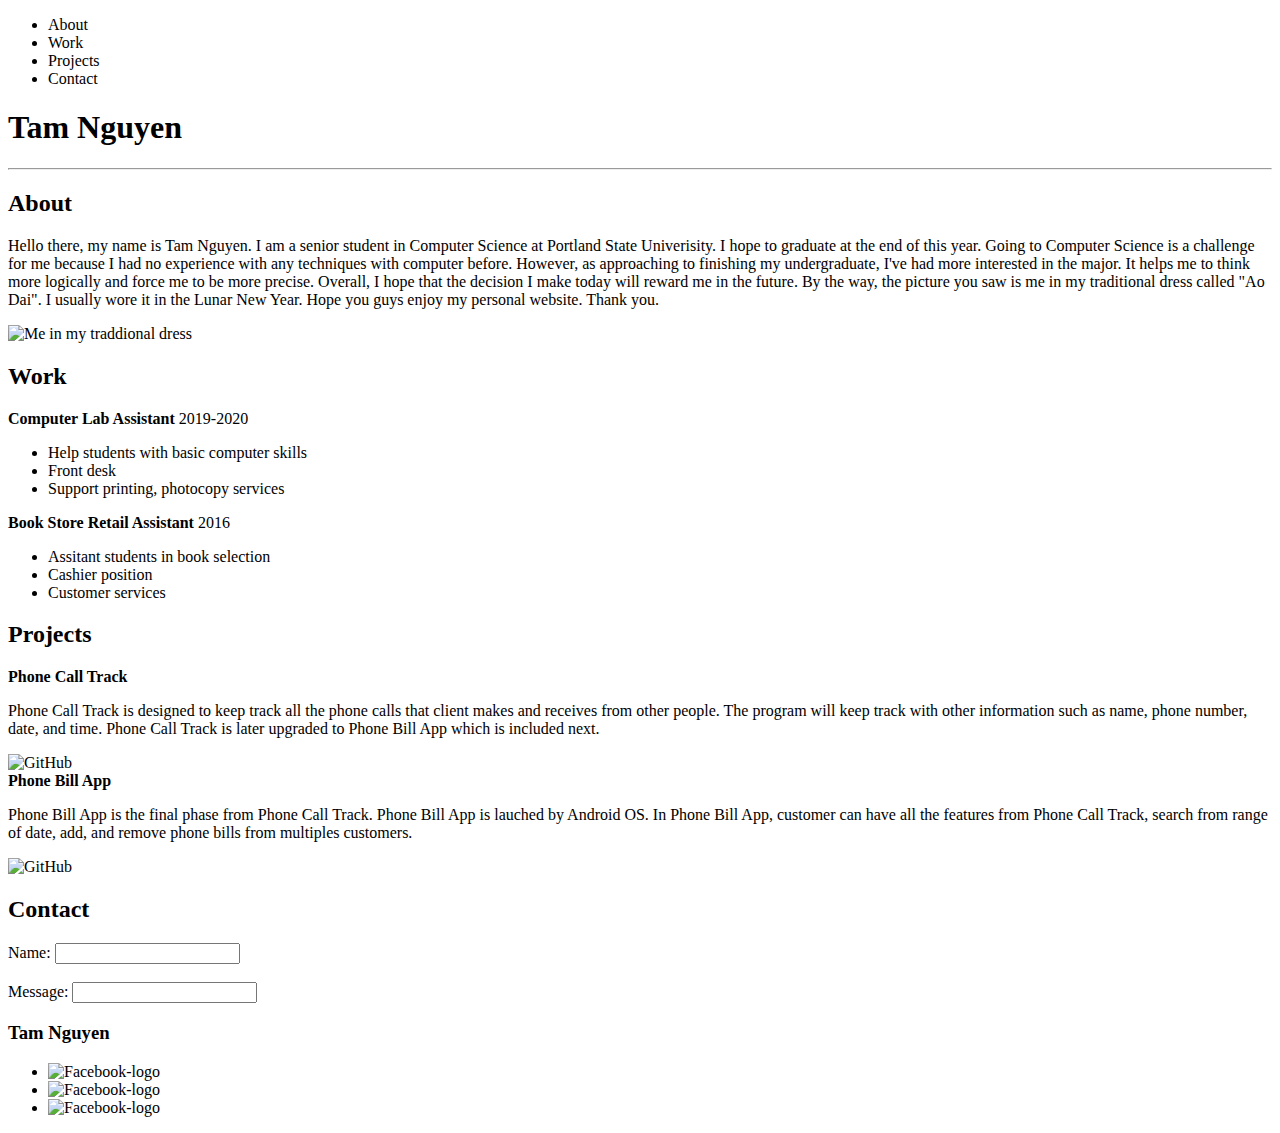
==== index.html @ 8776bc20 "Rename project.html to index.html" ====
<!DOCTYPE html>
<html lang="en">
<head>
    <meta charset="UTF-8">
    <meta http-equiv="X-UA-Compatible" content="IE=edge">
    <meta name="viewport" content="width=device-width, initial-scale=1.0">
    <title>Document</title>
</head>
<header>
    <nav>
        <ul>
            <li>About</li>
            <li>Work</li>
            <li>Projects</li>
            <li>Contact</li>
        </ul>
        <h1>Tam Nguyen</h1>
    </nav>
</header>
<hr>
<body>
    
    <section>
        <h2>About</h2>
        <p>
            Hello there, my name is Tam Nguyen. I am a senior student in Computer
            Science at Portland State Univerisity. I hope to graduate at the end of this year.
            Going to Computer Science is a challenge for me because I had no experience with any
            techniques with computer before. However, as approaching to finishing my undergraduate,
            I've had more interested in the major. It helps me to think more logically and
            force me to be more precise. Overall, I hope that the decision I make today will 
            reward me in the future. By the way, the picture you saw is me in my 
            traditional dress called "Ao Dai". I usually wore it in the Lunar New Year. 
            Hope you guys enjoy my personal website. Thank you.
        </p>
        <img src="..\images\MeInAoDai.jpg" 
         alt="Me in my traddional dress"
         width = "200"
         height="200"
        />
    </section>

    <section>
        <h2>Work</h2>
        <div>
            <div>
                <strong>Computer Lab Assistant</strong>
                <span>2019-2020</span>
                <ul>
                    <li>Help students with basic computer skills</li>
                    <li>Front desk </li>
                    <li>Support printing, photocopy services</li>
                </ul>
            </div>
            <div>
                <strong>Book Store Retail Assistant</strong>
                <span>2016</span>
                <ul>
                    <li>Assitant students in book selection</li>
                    <li>Cashier position</li>
                    <li>Customer services</li>
                </ul>
            </div>

        </div>
    </section>

    <section>
        <h2>Projects</h2>
        <div>
            <Strong>Phone Call Track</Strong>
            <p>
                Phone Call Track is designed to keep track all the phone calls 
                that client makes and receives from other people. The program will
                keep track with other information such as name, phone number, date,
                and time. Phone Call Track is later upgraded to Phone Bill App which
                is included next.
            </p>
            <img src="..\images\GitHub-logo.png" 
            alt="GitHub"
            width="30"
            height="30"
            />
        </div>

        <div>
            <Strong>Phone Bill App</Strong>
            <p>
                Phone Bill App is the final phase from Phone Call Track. Phone Bill App is 
                lauched by Android OS. In Phone Bill App, customer can have all the features
                from Phone Call Track, search from range of date, add, and remove phone bills 
                from multiples customers. 
                
            </p>
            <img src="..\images\GitHub-logo.png" 
            alt="GitHub"
            width="30"
            height="30"
            />
        </div>
    </section>

    <section>
        <form action="">
            <h2>Contact</h2>
            <div>
                <label for="name">Name:</label>
                <input type="text" name="name" id="name">
            </div>
            <br>
            <div>
                <label for="message">Message:</label>
                <input type="text" name="message" id="message">
            </div>
        </form>
        
    </section>
    <footer>
        <h3>Tam Nguyen</h3>
        <ul>
            <li> <img src="..\images\Facebook-logo.png" alt="Facebook-logo"
                  width = "40"
                  heigth = "40"
                  />
            </li>
            <li>
                <img src="..\images\GitHub-logo.png" alt="Facebook-logo"
                  width = "25"
                  heigth = "25"
                  />
            </li>
            <li>
                <img src="..\images\Instagram-logo.png" alt="Facebook-logo"
                  width = "40"
                  heigth = "40"
                  />
            </li>
        </ul>
    </footer>
</body>
</html>
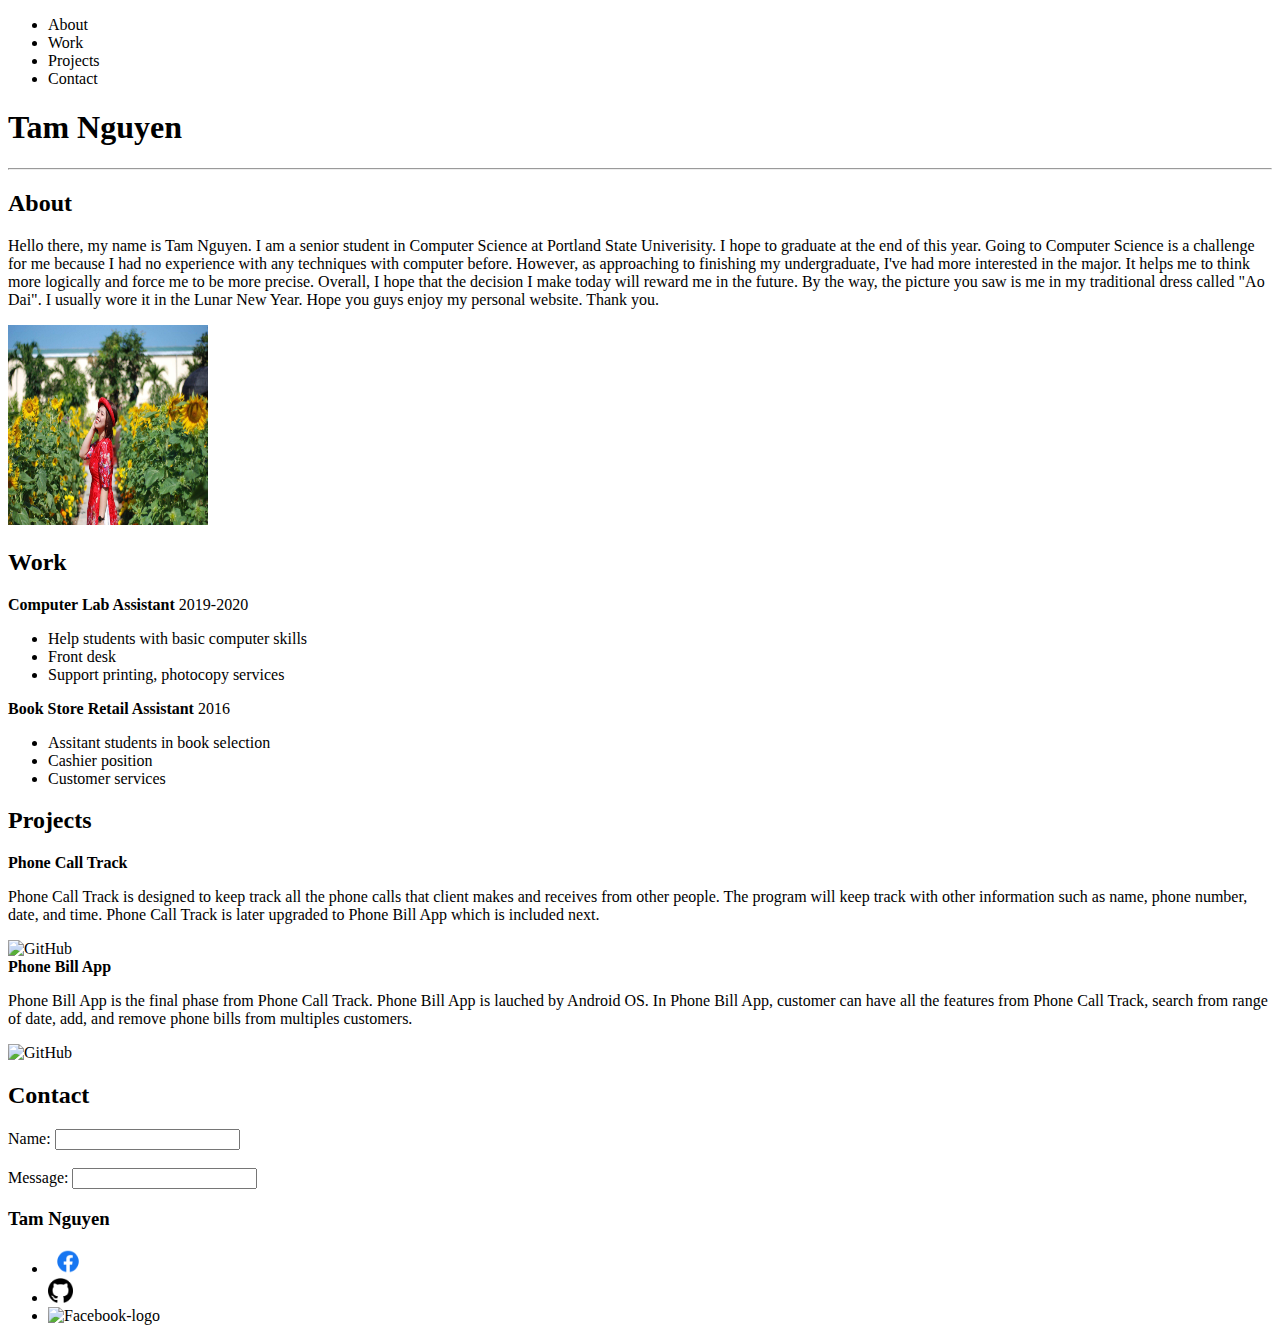
==== commit 3e324a8a: "Update index.html" ====
--- a/index.html
+++ b/index.html
@@ -33,7 +33,7 @@
             traditional dress called "Ao Dai". I usually wore it in the Lunar New Year. 
             Hope you guys enjoy my personal website. Thank you.
         </p>
-        <img src="..\images\MeInAoDai.jpg" 
+        <img src="MeInAoDai.jpg" 
          alt="Me in my traddional dress"
          width = "200"
          height="200"
@@ -118,19 +118,19 @@
     <footer>
         <h3>Tam Nguyen</h3>
         <ul>
-            <li> <img src="..\images\Facebook-logo.png" alt="Facebook-logo"
+            <li> <img src="Facebook-logo.png" alt="Facebook-logo"
                   width = "40"
                   heigth = "40"
                   />
             </li>
             <li>
-                <img src="..\images\GitHub-logo.png" alt="Facebook-logo"
+                <img src="GitHub-logo.png" alt="Facebook-logo"
                   width = "25"
                   heigth = "25"
                   />
             </li>
             <li>
-                <img src="..\images\Instagram-logo.png" alt="Facebook-logo"
+                <img src="Instagram-logo.png" alt="Facebook-logo"
                   width = "40"
                   heigth = "40"
                   />
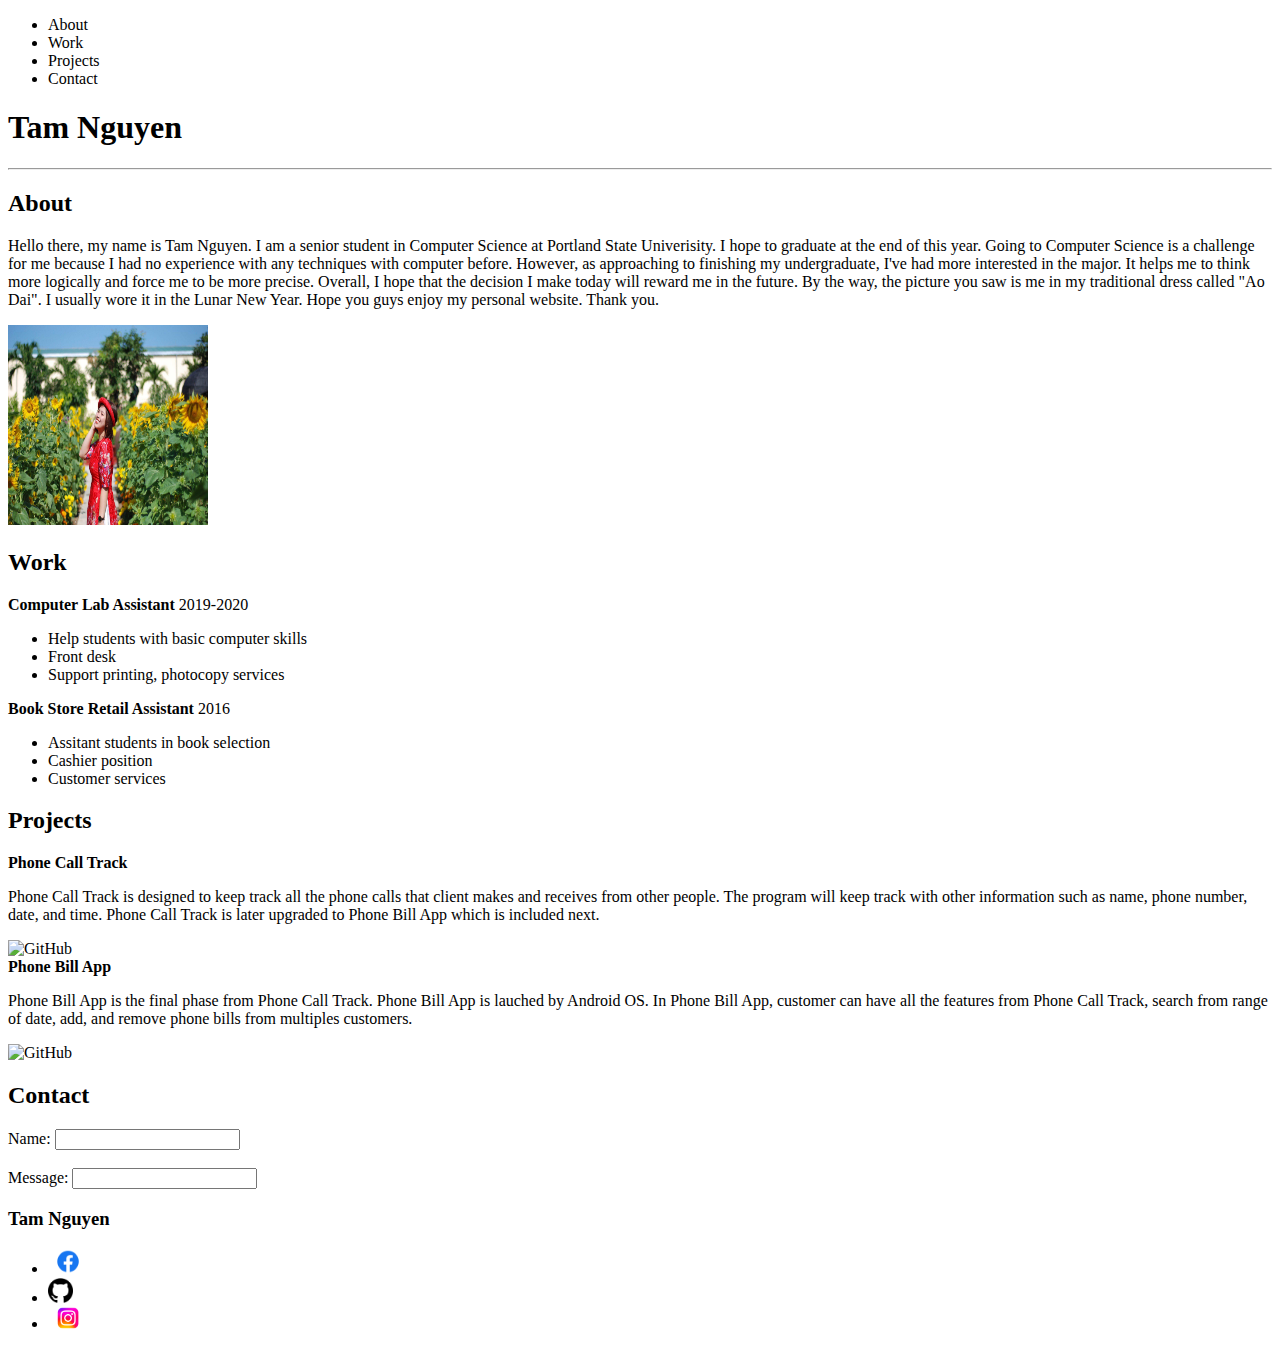
==== commit 60a189b8: "Update index.html" ====
--- a/index.html
+++ b/index.html
@@ -124,13 +124,13 @@
                   />
             </li>
             <li>
-                <img src="GitHub-logo.png" alt="Facebook-logo"
+                <img src="GitHub-logo.png" alt="GitHub-logo"
                   width = "25"
                   heigth = "25"
                   />
             </li>
             <li>
-                <img src="Instagram-logo.png" alt="Facebook-logo"
+                <img src="Instagram-Logo.png" alt="Instagram-logo"
                   width = "40"
                   heigth = "40"
                   />
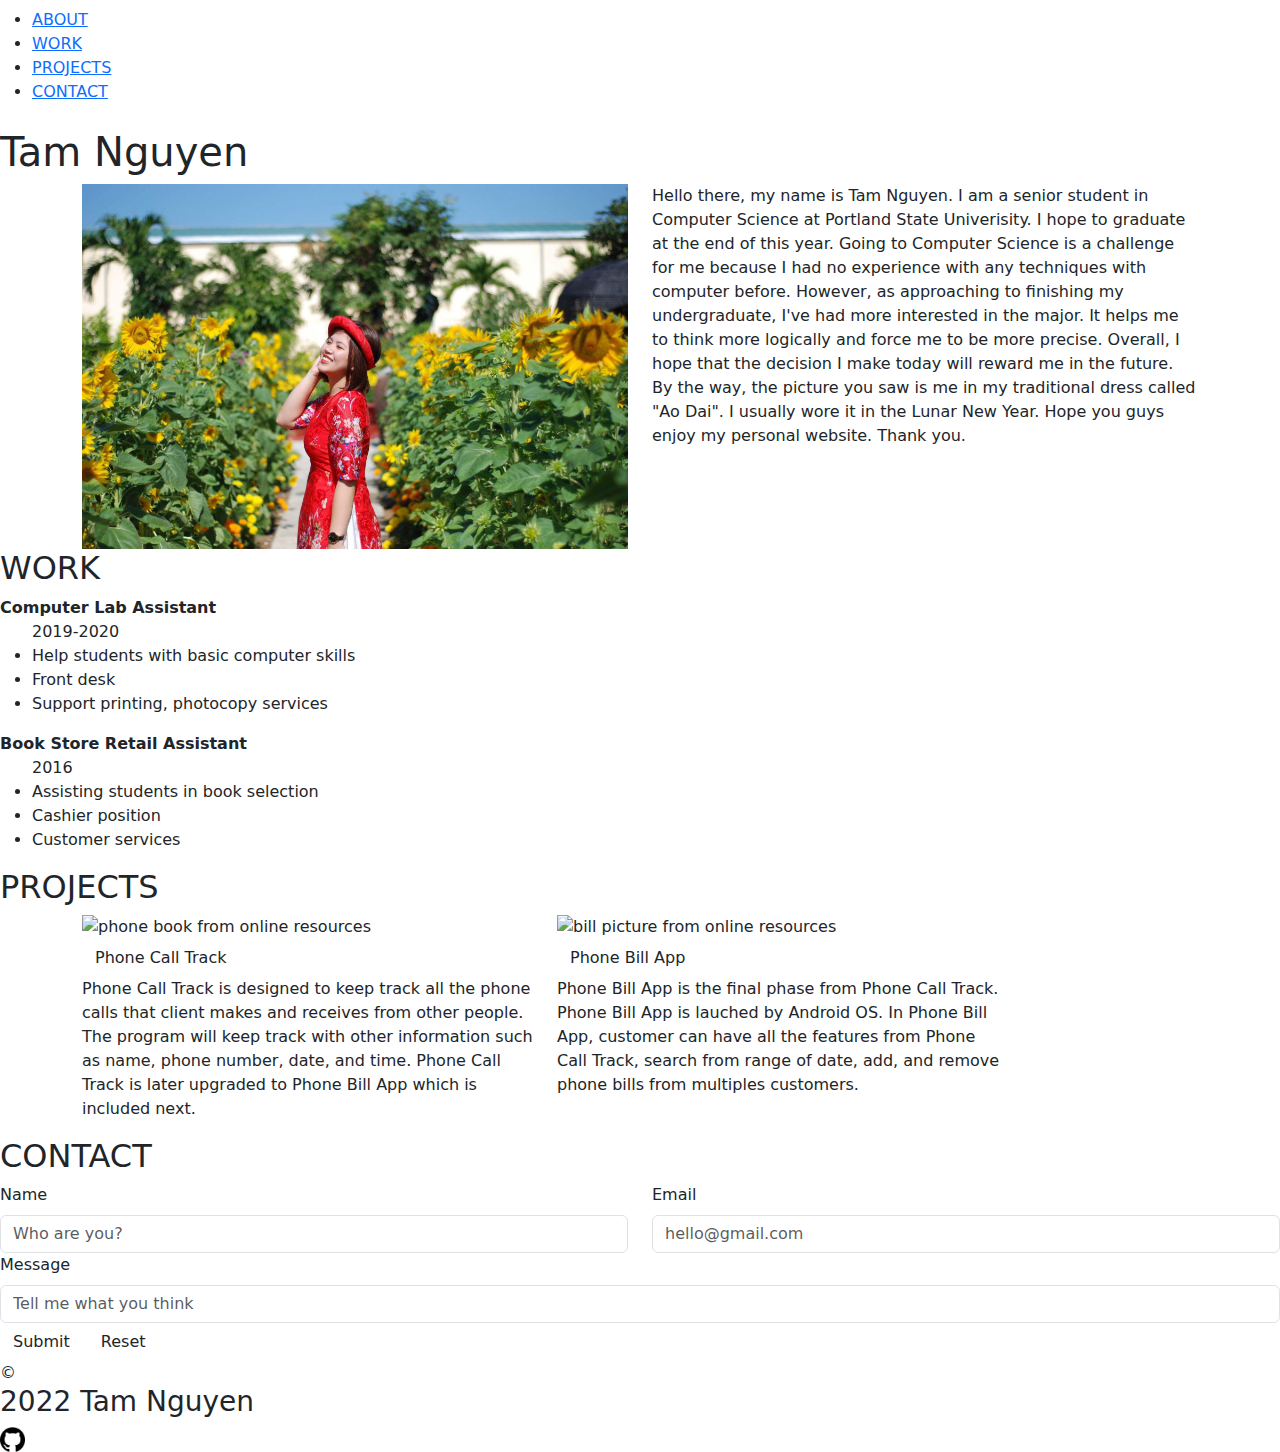
==== commit fd38d630: "Update to see if the deployment work correctly" ====
--- a/index.html
+++ b/index.html
@@ -5,58 +5,69 @@
     <meta http-equiv="X-UA-Compatible" content="IE=edge">
     <meta name="viewport" content="width=device-width, initial-scale=1.0">
     <title>Document</title>
+    <link
+      rel="stylesheet"
+      href="https://cdn.jsdelivr.net/npm/bootstrap@5.0.2/dist/css/bootstrap.min.css"
+    />
+    <link rel="stylesheet" href="stylesheet.css"/>
 </head>
 <header>
-    <nav>
+    <nav class = "navbar navbar-expand-md">
         <ul>
-            <li>About</li>
-            <li>Work</li>
-            <li>Projects</li>
-            <li>Contact</li>
+            <li><a href="#About">ABOUT</a></li>
+            <li><a href="#Work">WORK</a></li>
+            <li><a href="#Projects">PROJECTS</a></li>
+            <li> <a href="#Contact">CONTACT</a></li>
         </ul>
-        <h1>Tam Nguyen</h1>
     </nav>
+    <h1 class = "heading main-heading">Tam Nguyen</h1>
 </header>
-<hr>
+
 <body>
     
-    <section>
-        <h2>About</h2>
-        <p>
-            Hello there, my name is Tam Nguyen. I am a senior student in Computer
-            Science at Portland State Univerisity. I hope to graduate at the end of this year.
-            Going to Computer Science is a challenge for me because I had no experience with any
-            techniques with computer before. However, as approaching to finishing my undergraduate,
-            I've had more interested in the major. It helps me to think more logically and
-            force me to be more precise. Overall, I hope that the decision I make today will 
-            reward me in the future. By the way, the picture you saw is me in my 
-            traditional dress called "Ao Dai". I usually wore it in the Lunar New Year. 
-            Hope you guys enjoy my personal website. Thank you.
-        </p>
-        <img src="MeInAoDai.jpg" 
-         alt="Me in my traddional dress"
-         width = "200"
-         height="200"
-        />
+    <section id = "About">
+        
+       <div class=" container about-section ">
+        <!-- <h2 class = "heading secondary-heading">ABOUT</h2> -->
+        <div class = "row">
+            <div class = "col-12 col-md-6"><img class ="img-fluid" src="MeInAoDai.jpg" 
+                alt="Me in my traddional dress"/>
+            </div>
+            <div class = "col-12 col-md-6 about-me">  
+              <p class = "intro-paragraph-me">
+                    Hello there, my name is Tam Nguyen. I am a senior student in Computer
+                    Science at Portland State Univerisity. I hope to graduate at the end of this year.
+                    Going to Computer Science is a challenge for me because I had no experience with any
+                    techniques with computer before.
+                    However, as approaching to finishing my undergraduate,
+                    I've had more interested in the major. It helps me to think more logically and
+                    force me to be more precise. Overall, I hope that the decision I make today will 
+                    reward me in the future. By the way, the picture you saw is me in my 
+                    traditional dress called "Ao Dai". I usually wore it in the Lunar New Year. 
+                    Hope you guys enjoy my personal website. Thank you.
+            </p>
+
+            </div>
+       
+    </div>
     </section>
 
-    <section>
-        <h2>Work</h2>
-        <div>
-            <div>
+    <section id = "Work">
+        <h2 class = "heading heading-work">WORK</h2>
+        <div class = "work-section">
+            <div class = "job">
                 <strong>Computer Lab Assistant</strong>
-                <span>2019-2020</span>
-                <ul>
+                <ul>2019-2020
                     <li>Help students with basic computer skills</li>
                     <li>Front desk </li>
                     <li>Support printing, photocopy services</li>
                 </ul>
             </div>
-            <div>
+            <div class = "job">
                 <strong>Book Store Retail Assistant</strong>
-                <span>2016</span>
-                <ul>
-                    <li>Assitant students in book selection</li>
+                
+                <ul>2016
+                    <li>Assisting students in book selection</li>
                     <li>Cashier position</li>
                     <li>Customer services</li>
                 </ul>
@@ -65,10 +76,15 @@
         </div>
     </section>
 
-    <section>
-        <h2>Projects</h2>
-        <div>
-            <Strong>Phone Call Track</Strong>
+    <section id = "Projects">
+        <h2 class = "heading secondary-heading">PROJECTS</h2>
+        <div class = "container section-projects">
+        <div class = "row row-project "> 
+        <div class=" col-md-5  individual-project">
+            <div>
+            <img class = "img-fluid pic" src="pr.png" alt="phone book from online resources">
+            </div>
+            <a class ="btn" href="https://github.com/tam1411/PortlandStateJavaSummer2022">Phone Call Track</a>
             <p>
                 Phone Call Track is designed to keep track all the phone calls 
                 that client makes and receives from other people. The program will
@@ -76,66 +92,79 @@
                 and time. Phone Call Track is later upgraded to Phone Bill App which
                 is included next.
             </p>
-            <img src="..\images\GitHub-logo.png" 
-            alt="GitHub"
-            width="30"
-            height="30"
-            />
+           
+           
         </div>
 
-        <div>
-            <Strong>Phone Bill App</Strong>
+        <div class=" col-md-5  individual-project">
+            <div>
+            <img class ="img-fluid pic" src="project.jpg" alt="bill picture from online resources">
+            </div>
+            <a class ="btn" href="https://github.com/tam1411/PortlandStateJavaSummer2022">Phone Bill App</a>
             <p>
                 Phone Bill App is the final phase from Phone Call Track. Phone Bill App is 
                 lauched by Android OS. In Phone Bill App, customer can have all the features
                 from Phone Call Track, search from range of date, add, and remove phone bills 
-                from multiples customers. 
-                
-            </p>
-            <img src="..\images\GitHub-logo.png" 
-            alt="GitHub"
-            width="30"
-            height="30"
-            />
+                from multiples customers.    
+            </p> 
+    
         </div>
+
+    </div>
+    </div>
     </section>
 
-    <section>
+    <section id = "Contact">
         <form action="">
-            <h2>Contact</h2>
-            <div>
-                <label for="name">Name:</label>
-                <input type="text" name="name" id="name">
+        <div class = "form-group">
+            <h2 class="heading heading-contact">CONTACT</h2>
+            <div class = "row row-cols-2">
+                <div class = "col">
+                    <label class = "form-label" for="name">Name</label>
+                    <input  type="text" class = "form-control" name="name" id="name" placeholder="Who are you?">
+                </div>
+
+                <div class = "col">
+                    <label class = "form-label" for="Email">Email</label>
+                    <input  type="text" class = "form-control" name="Email" id="Email" placeholder="hello@gmail.com">
+
+                </div>
+
             </div>
-            <br>
-            <div>
-                <label for="message">Message:</label>
-                <input type="text" name="message" id="message">
+            
+            <div class = "row">
+                <div class = "col">
+                    <label class="form-label" for="message">Message</label>
+                    <input type="text" class = "form-control message-input" name="message" id="message" placeholder="Tell me what you think">
+                </div>
+
             </div>
+            
+            <div class = "all-btn">
+                <button type="submit" class ="btn btn-submit">Submit</button>
+                <button type ="reset" class = "btn btn-reset">Reset</button>
+            </div>
+            
+        </div>
         </form>
         
     </section>
     <footer>
-        <h3>Tam Nguyen</h3>
-        <ul>
-            <li> <img src="Facebook-logo.png" alt="Facebook-logo"
-                  width = "40"
-                  heigth = "40"
-                  />
-            </li>
-            <li>
-                <img src="GitHub-logo.png" alt="GitHub-logo"
-                  width = "25"
-                  heigth = "25"
-                  />
-            </li>
-            <li>
-                <img src="Instagram-Logo.png" alt="Instagram-logo"
-                  width = "40"
-                  heigth = "40"
-                  />
-            </li>
-        </ul>
+        <div class="footer-section">
+        <span class = "copyright">&copy;</span>
+        <h3> 2022 Tam Nguyen</h3>
+        <span>
+        <a href="https://github.com/tam1411">
+        <img src="GitHub-logo.png" alt="GitHub-logo"
+            width = "25"
+            heigth = "25"
+        />
+
+
+        </a>
+        
+        </span>
+    </div>  
     </footer>
 </body>
 </html>
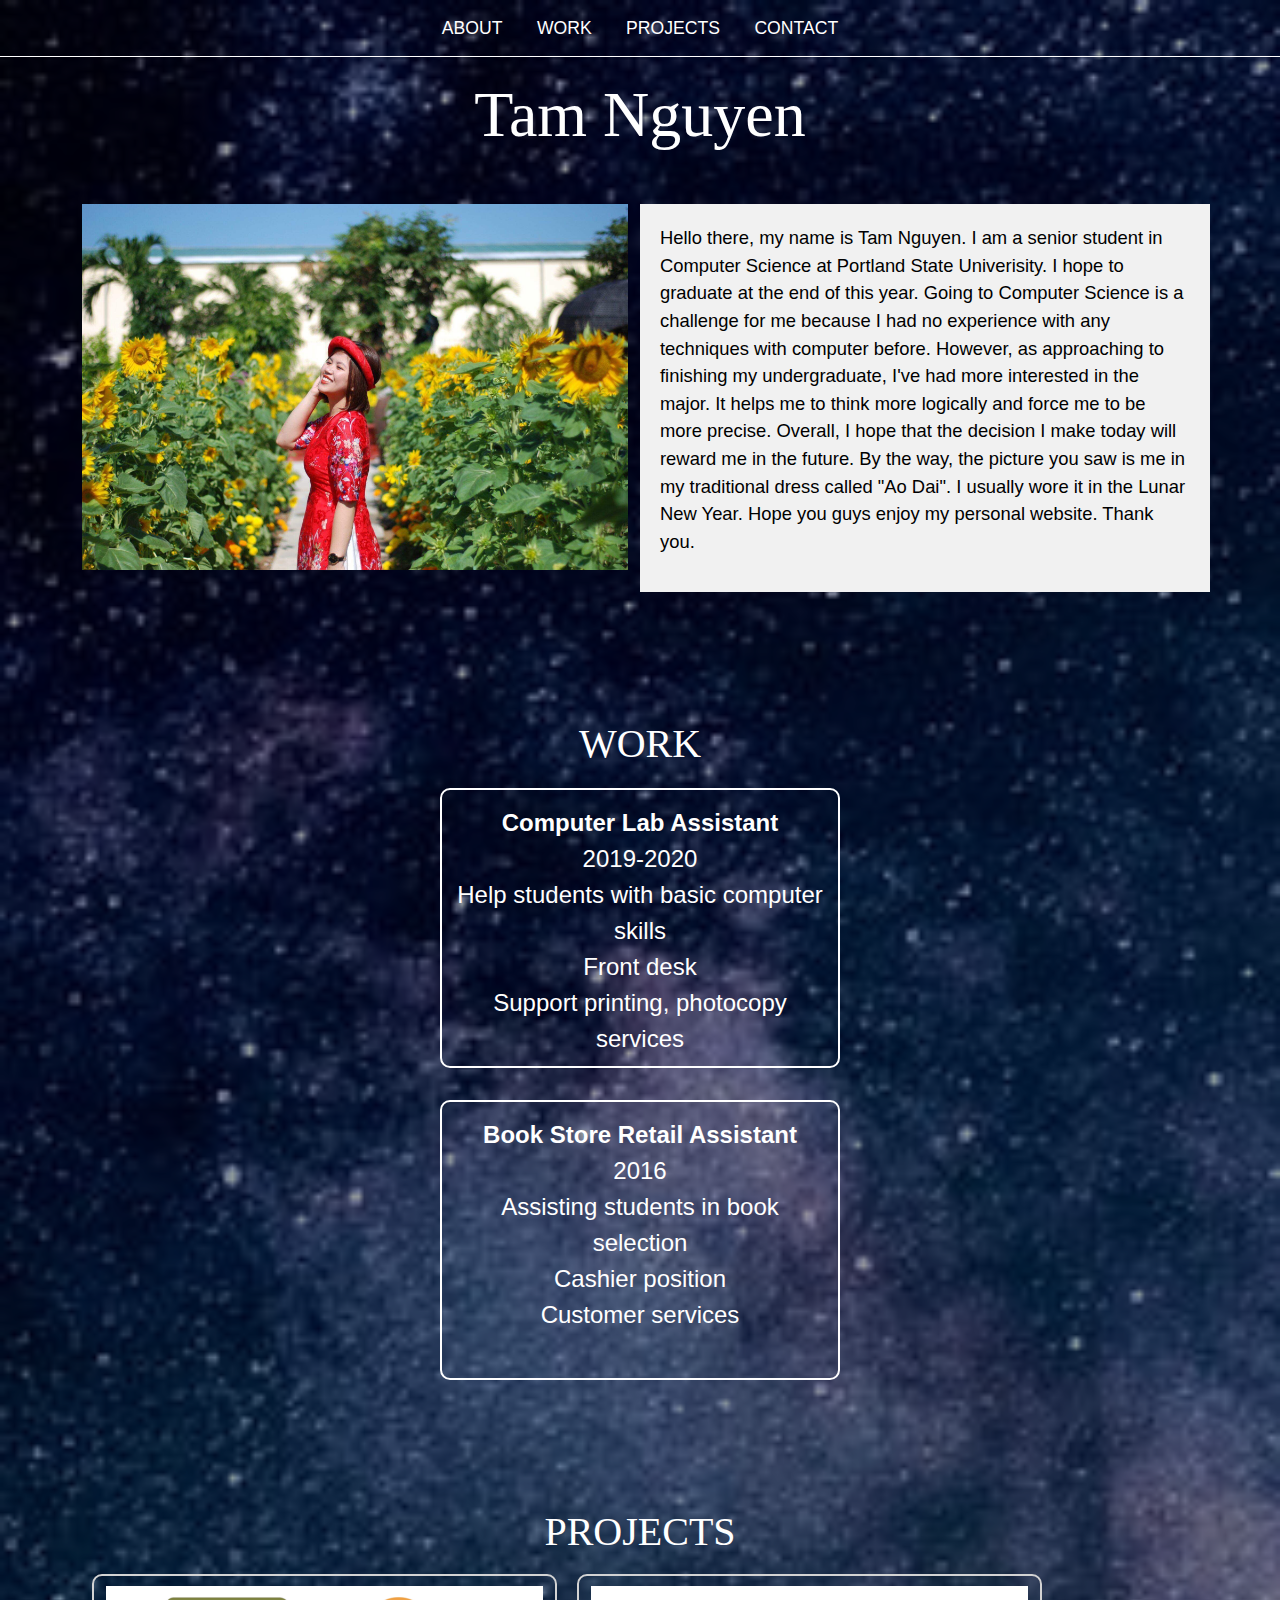
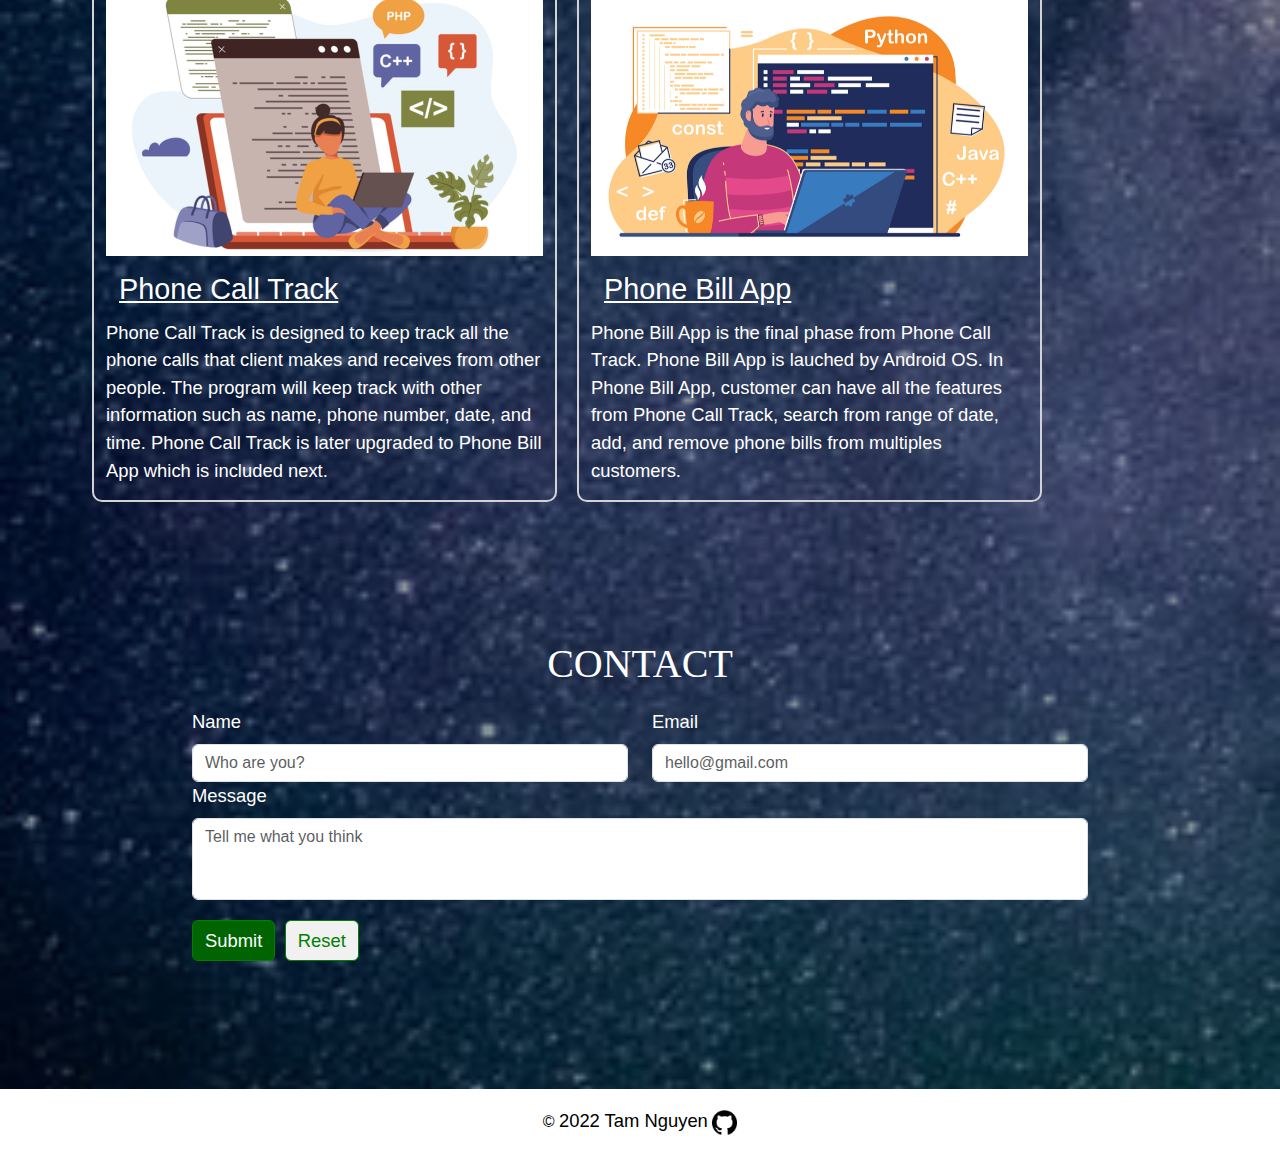
==== commit de91f3e0: "Update index.html" ====
--- a/index.html
+++ b/index.html
@@ -10,6 +10,7 @@
       href="https://cdn.jsdelivr.net/npm/bootstrap@5.0.2/dist/css/bootstrap.min.css"
     />
     <link rel="stylesheet" href="stylesheet.css"/>
+    <script defer src="final.js"></script>
 </head>
 <header>
     <nav class = "navbar navbar-expand-md">
--- a/stylesheet.css
+++ b/stylesheet.css
@@ -0,0 +1,196 @@
+*{
+    color: white;
+    font-family: sans-serif;
+    box-sizing: border-box;
+}
+
+body{
+    margin : 0;
+    background-image: url(background-header.jpg);
+    background-size: cover;
+    background-color: rgba(0,0,0,.4);
+    background-blend-mode: multiply;
+}
+h1{
+    margin : 0
+}
+
+ul {
+    margin: 0;
+    padding : 0
+}
+
+.navbar{
+    justify-content: center;
+    border-bottom: 0.5px white solid;
+    padding: 0;
+}
+.heading{
+    color: white;
+    text-align: center;
+    font-family: Lucida Sans;
+    font-size: 2.5rem;
+}
+.main-heading{
+    margin-top: 20px;
+    font-weight: lighter;
+    font-size: 4rem;
+}
+nav li{
+    display: inline;
+
+}
+nav a {
+    display: inline-block;
+    color: white;
+    text-decoration: none;
+    font-size: 1.1em;
+    padding: 15px;
+    
+}
+nav ul{
+    text-align: center;
+    
+}
+nav a:hover{
+    background-color: white;
+    color: black;
+}
+.about-section{
+    margin-top: 50px;
+}
+.about-me{
+    
+    font-size: 1.15rem;
+    background-color: #f1f1f1;
+    /* height : 400px; */
+    padding: 20px;
+    
+}
+
+.intro-paragraph-me{
+    color:black;
+}
+.main-about{
+    display: flex;
+}
+
+
+#Work{
+    margin-top: 10%;
+}
+
+.job{
+    text-align: center;
+    border: 2px solid white;
+    height: 280px;
+    width :400px;
+    border-radius: 10px;
+    padding: 15px;
+    
+}
+.work-section{
+    font-size: 1.5rem;
+    display: flex;
+    flex-direction: column;
+    justify-content: center;
+    align-items: center;
+    row-gap: 2rem;
+    
+}
+.work-section ul{
+    list-style-type: none;
+}
+.heading-contact,
+.heading-work{
+    margin-bottom: 20px;
+}
+#Projects{
+    margin-top: 10%;
+}
+.btn{
+    color: white;
+    font-size: 1.8rem;
+    text-decoration: underline;
+}
+.btn:hover{
+    background-color: orange;
+}
+.individual-project{
+    border: 2px solid lightgray;
+    border-radius: 10px;
+    margin: 10px;
+    font-size: 1.15rem;
+}
+.row-project{
+    margin: 0 auto;
+}
+
+.pic{
+    margin-top: 10px;
+}
+.btn{
+   margin: 5px 5px 0 0 ;
+}
+
+#Contact{
+    margin: 10% 0;
+}
+.btn-submit{
+    border: 1px green solid;
+    text-decoration: none;
+    background-color: darkgreen;
+    color: white;
+    font-size: 1.15rem;
+}
+
+.btn-reset:hover,
+.btn-submit:hover{
+    background-color: orange;
+    color:black;
+    border: 1px orange solid;
+
+}
+
+.btn-reset{
+    border: 1px green solid;
+    font-size: 1.15rem;
+    background-color:#f1f1f1;
+    color: green;
+    text-decoration: none;
+    
+}
+
+.form-group{
+    padding: 0 15%;
+    margin: 0 auto;
+}
+.form-label{
+    font-size: 1.15rem;
+}
+.message-input{
+    padding-bottom: 50px;
+    
+}
+.all-btn{
+    margin: 15px auto;
+}
+
+.footer-section{
+    border-top: 1px solid white;
+    background-color: white;
+    padding: 20px;
+    text-align: center;
+    
+
+}
+
+footer h3{
+    color: black;
+    display: inline;
+    font-size: 1.15rem;
+}
+.copyright{
+    color: black;
+    font-size: 1rem;
+}
